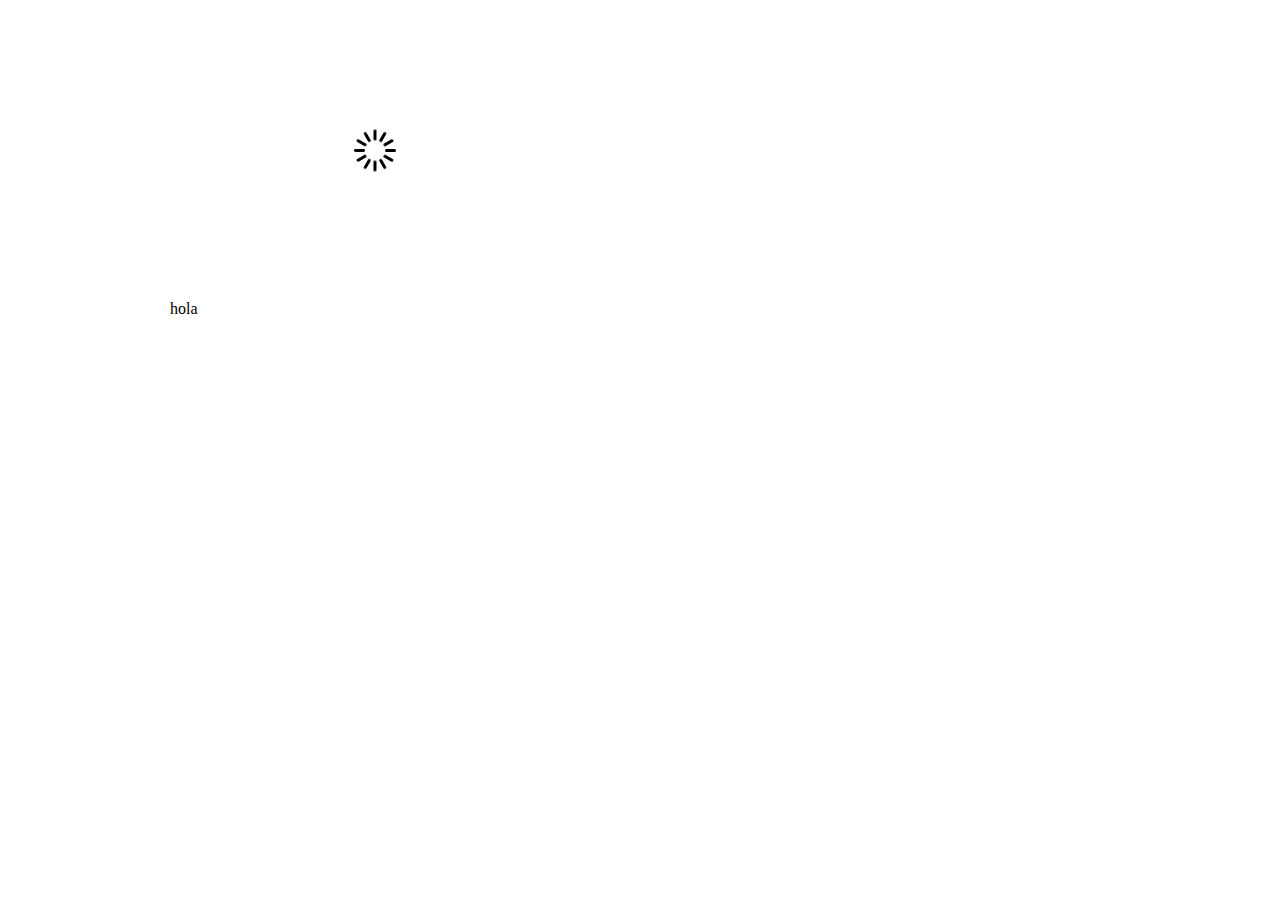
==== index.html @ 8a8f381c "primera version" ====
<!DOCTYPE html PUBLIC "-//W3C//DTD XHTML 1.0 Transitional//EN" "http://www.w3.org/TR/xhtml1/DTD/xhtml1-transitional.dtd">
<html xmlns="http://www.w3.org/1999/xhtml" lang="es-ES">
<head>
<meta http-equiv="Content-Type" content="text/html; charset=utf-8" />
<title>Mi titulo</title>
    
<link href="favicon.ico" type="image/x-icon" rel="icon" />
<link rel="stylesheet" type="text/css" href="css/reset.css" />
<link rel="stylesheet" type="text/css" href="css/style.css" />
<script type="text/javascript" src="http://www.google.com/jsapi"></script>
<script type="text/javascript">
  //google.load("jquery", "1");
  //google.load("jqueryui", "1");
  //google.load("swfobject", "2.2");
</script>
<script type="text/javascript" src="js/jquery.js"></script>
<script type="text/javascript" src="js/spin.js"></script>

<!--[if IE]>
<script type="text/javascript" src="js/PIE.js"></script>
<script type="text/javascript" src="js/addPIE.js"></script>

<![endif]-->
    <!--[if lte IE 6]>
<link rel="stylesheet" type="text/css" href="css/ie6.css" />    <![endif]-->
    <!--[if lte IE 8]>
<link rel="stylesheet" type="text/css" href="css/ie.css" />    <![endif]-->
    <script type="text/javascript">
        $(document).ready(function() {
        $('#header').spin();
       // $('#header').spin("stop");
            })
    </script>
</head>
<body>    
  <div id="main">
    <div id="header" style="width:410px;height:300px">
    
    </div>
    
    <div id="content">
    
    </div>  
    
    <div id="footer">
     <a id="click">hola</a>
    </div>      
  
  </div>
</body>
</html>
---- css/style.css ----
a 
{
    text-decoration: none;
}

body
{
   font-family: Trebuchet MS;    
}
.shadow {
text-shadow:#666666 1px 1px 1px;
filter: progid:DXImageTransform.Microsoft.Shadow(color='#666666', Direction=135, Strength=2);
}

#main
{
    width: 940px;
    margin: 0 auto;
    position: relative;
}
/********header**********/
#header
{
    
}
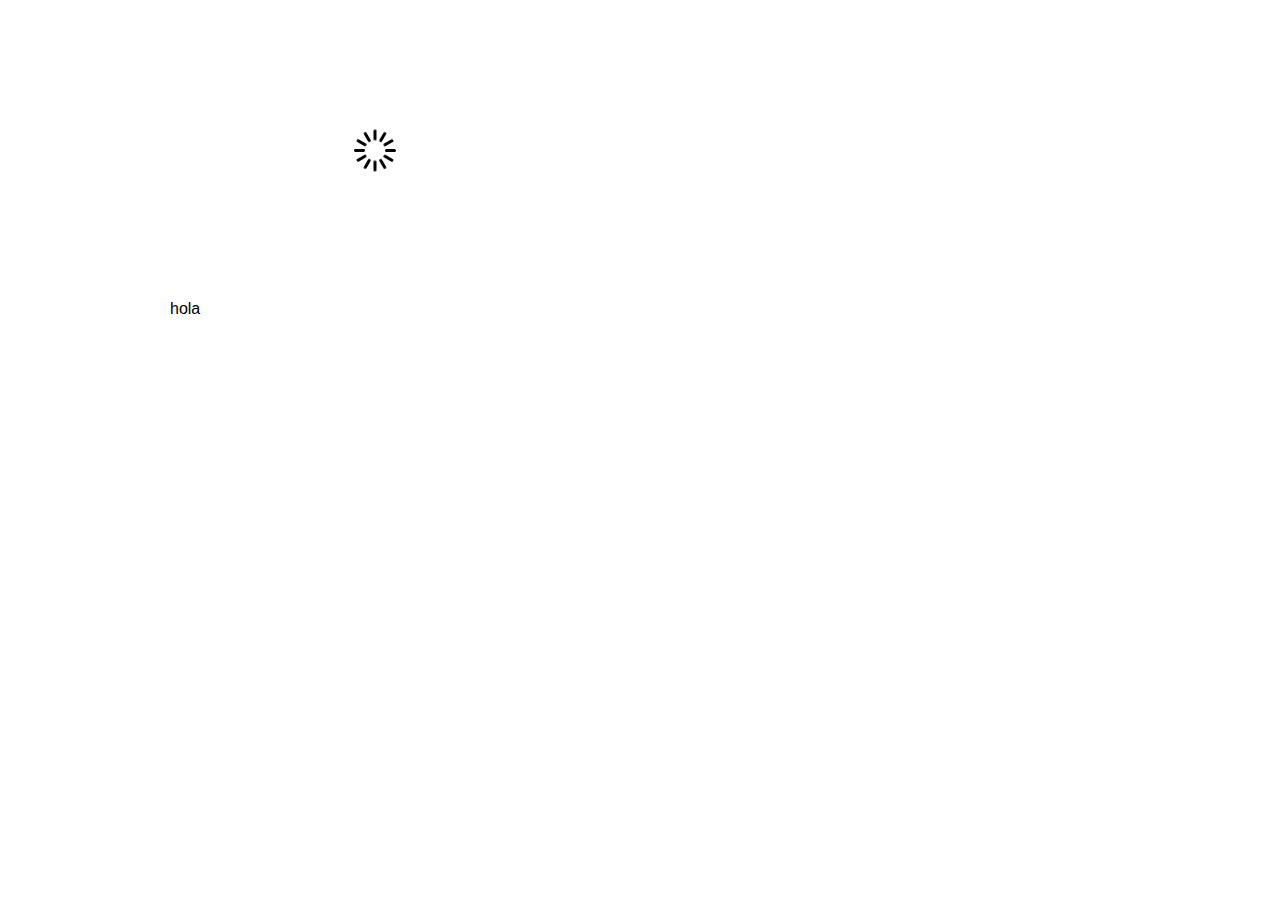
==== commit 81ca2932: "message test" ====
--- a/index.html
+++ b/index.html
@@ -12,6 +12,7 @@
   //google.load("jquery", "1");
   //google.load("jqueryui", "1");
   //google.load("swfobject", "2.2");
+  
 </script>
 <script type="text/javascript" src="js/jquery.js"></script>
 <script type="text/javascript" src="js/spin.js"></script>
@@ -37,11 +38,9 @@
     <div id="header" style="width:410px;height:300px">
     
     </div>
-    
     <div id="content">
     
     </div>  
-    
     <div id="footer">
      <a id="click">hola</a>
     </div>      
--- a/css/style.css
+++ b/css/style.css
@@ -1,8 +1,8 @@
 a 
 {
     text-decoration: none;
+    font-family: arial;
 }
-
 body
 {
    font-family: Trebuchet MS;    
@@ -11,7 +11,6 @@
 text-shadow:#666666 1px 1px 1px;
 filter: progid:DXImageTransform.Microsoft.Shadow(color='#666666', Direction=135, Strength=2);
 }
-
 #main
 {
     width: 940px;
@@ -21,6 +20,6 @@
 /********header**********/
 #header
 {
-    
+    font-family: Arial;
 }
 
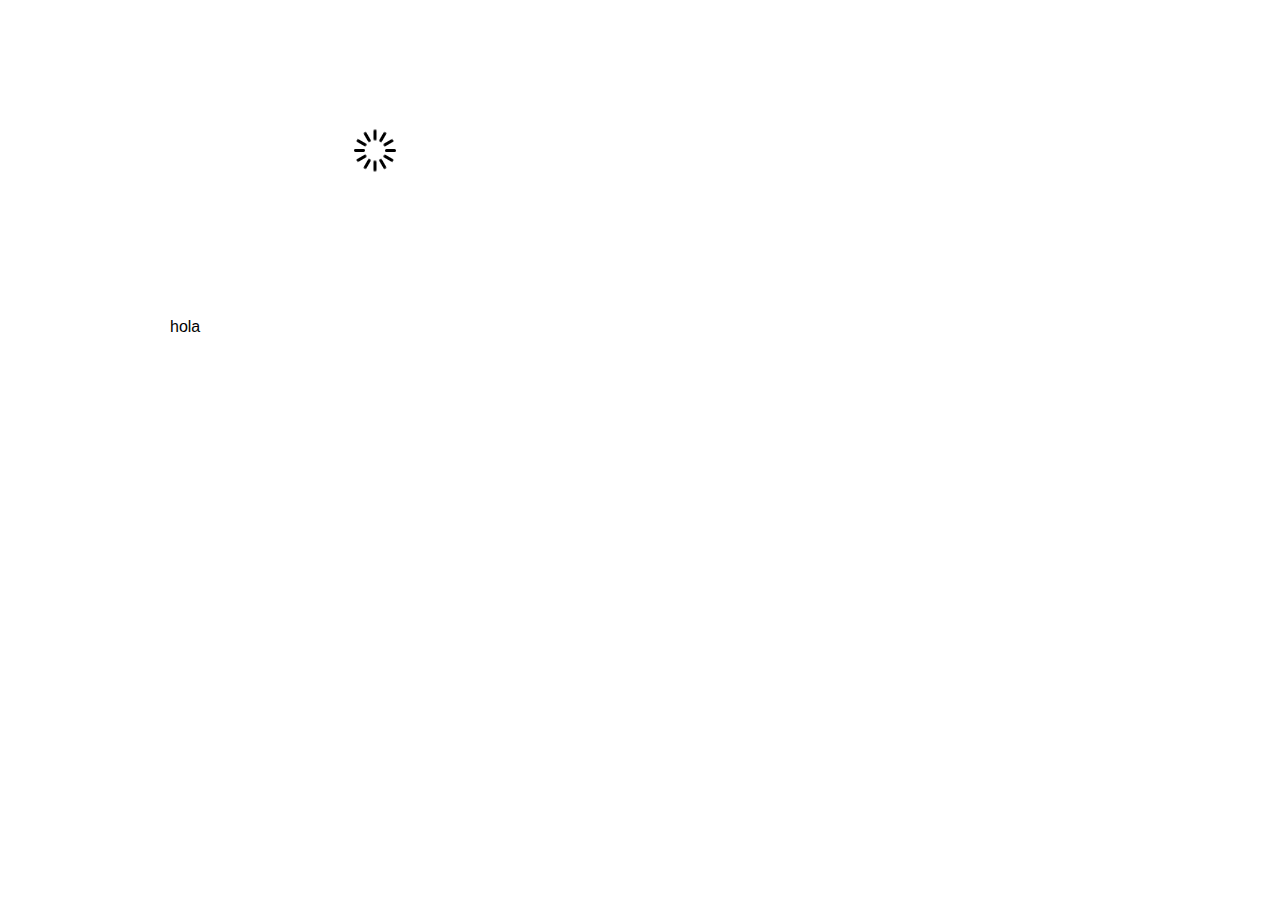
==== commit a735c446: "add changes" ====
--- a/index.html
+++ b/index.html
@@ -1,50 +1,36 @@
 <!DOCTYPE html PUBLIC "-//W3C//DTD XHTML 1.0 Transitional//EN" "http://www.w3.org/TR/xhtml1/DTD/xhtml1-transitional.dtd">
-<html xmlns="http://www.w3.org/1999/xhtml" lang="es-ES">
-<head>
-<meta http-equiv="Content-Type" content="text/html; charset=utf-8" />
-<title>Mi titulo</title>
+<html lang="es-ES" xmlns="http://www.w3.org/1999/xhtml">
+  <head>
+    <meta content="text/html; charset=utf-8" http-equiv="Content-Type" />
+    <title>Mi titulo</title>
+    <link href="favicon.ico" rel="icon" type="image/x-icon" />
+    <link href="css/reset.css" rel="stylesheet" type="text/css" />
+    <link href="css/style.css" rel="stylesheet" type="text/css" />
+    <script type="text/javascript" src="http://www.google.com/jsapi"></script><script type="text/javascript">
+    //google.load("jquery", "1");
+    //google.load("jqueryui", "1");
+    //google.load("swfobject", "2.2");
     
-<link href="favicon.ico" type="image/x-icon" rel="icon" />
-<link rel="stylesheet" type="text/css" href="css/reset.css" />
-<link rel="stylesheet" type="text/css" href="css/style.css" />
-<script type="text/javascript" src="http://www.google.com/jsapi"></script>
-<script type="text/javascript">
-  //google.load("jquery", "1");
-  //google.load("jqueryui", "1");
-  //google.load("swfobject", "2.2");
-  
-</script>
-<script type="text/javascript" src="js/jquery.js"></script>
-<script type="text/javascript" src="js/spin.js"></script>
-
-<!--[if IE]>
+    </script><script type="text/javascript" src="js/jquery.js"></script><script type="text/javascript" src="js/spin.js"></script><!--[if IE]>
 <script type="text/javascript" src="js/PIE.js"></script>
 <script type="text/javascript" src="js/addPIE.js"></script>
 
-<![endif]-->
-    <!--[if lte IE 6]>
-<link rel="stylesheet" type="text/css" href="css/ie6.css" />    <![endif]-->
-    <!--[if lte IE 8]>
-<link rel="stylesheet" type="text/css" href="css/ie.css" />    <![endif]-->
-    <script type="text/javascript">
-        $(document).ready(function() {
-        $('#header').spin();
-       // $('#header').spin("stop");
-            })
-    </script>
-</head>
-<body>    
-  <div id="main">
-    <div id="header" style="width:410px;height:300px">
-    
+<![endif]--><!--[if lte IE 6]>
+<link rel="stylesheet" type="text/css" href="css/ie6.css" />    <![endif]--><!--[if lte IE 8]>
+<link rel="stylesheet" type="text/css" href="css/ie.css" />    <![endif]--><script type="text/javascript">
+    $(document).ready(function() {
+      $('#header').spin();
+      // $('#header').spin("stop");
+    })
+    </script> </head>
+  <body>
+    <div id="main">
+      <div id="header" style="width:410px;height:300px">
+        &nbsp;</div>
+      <div id="content">
+        &nbsp;</div>
+      <div id="footer">
+        <a id="click">hola</a></div>
     </div>
-    <div id="content">
-    
-    </div>  
-    <div id="footer">
-     <a id="click">hola</a>
-    </div>      
-  
-  </div>
-</body>
-</html>+  </body>
+</html>
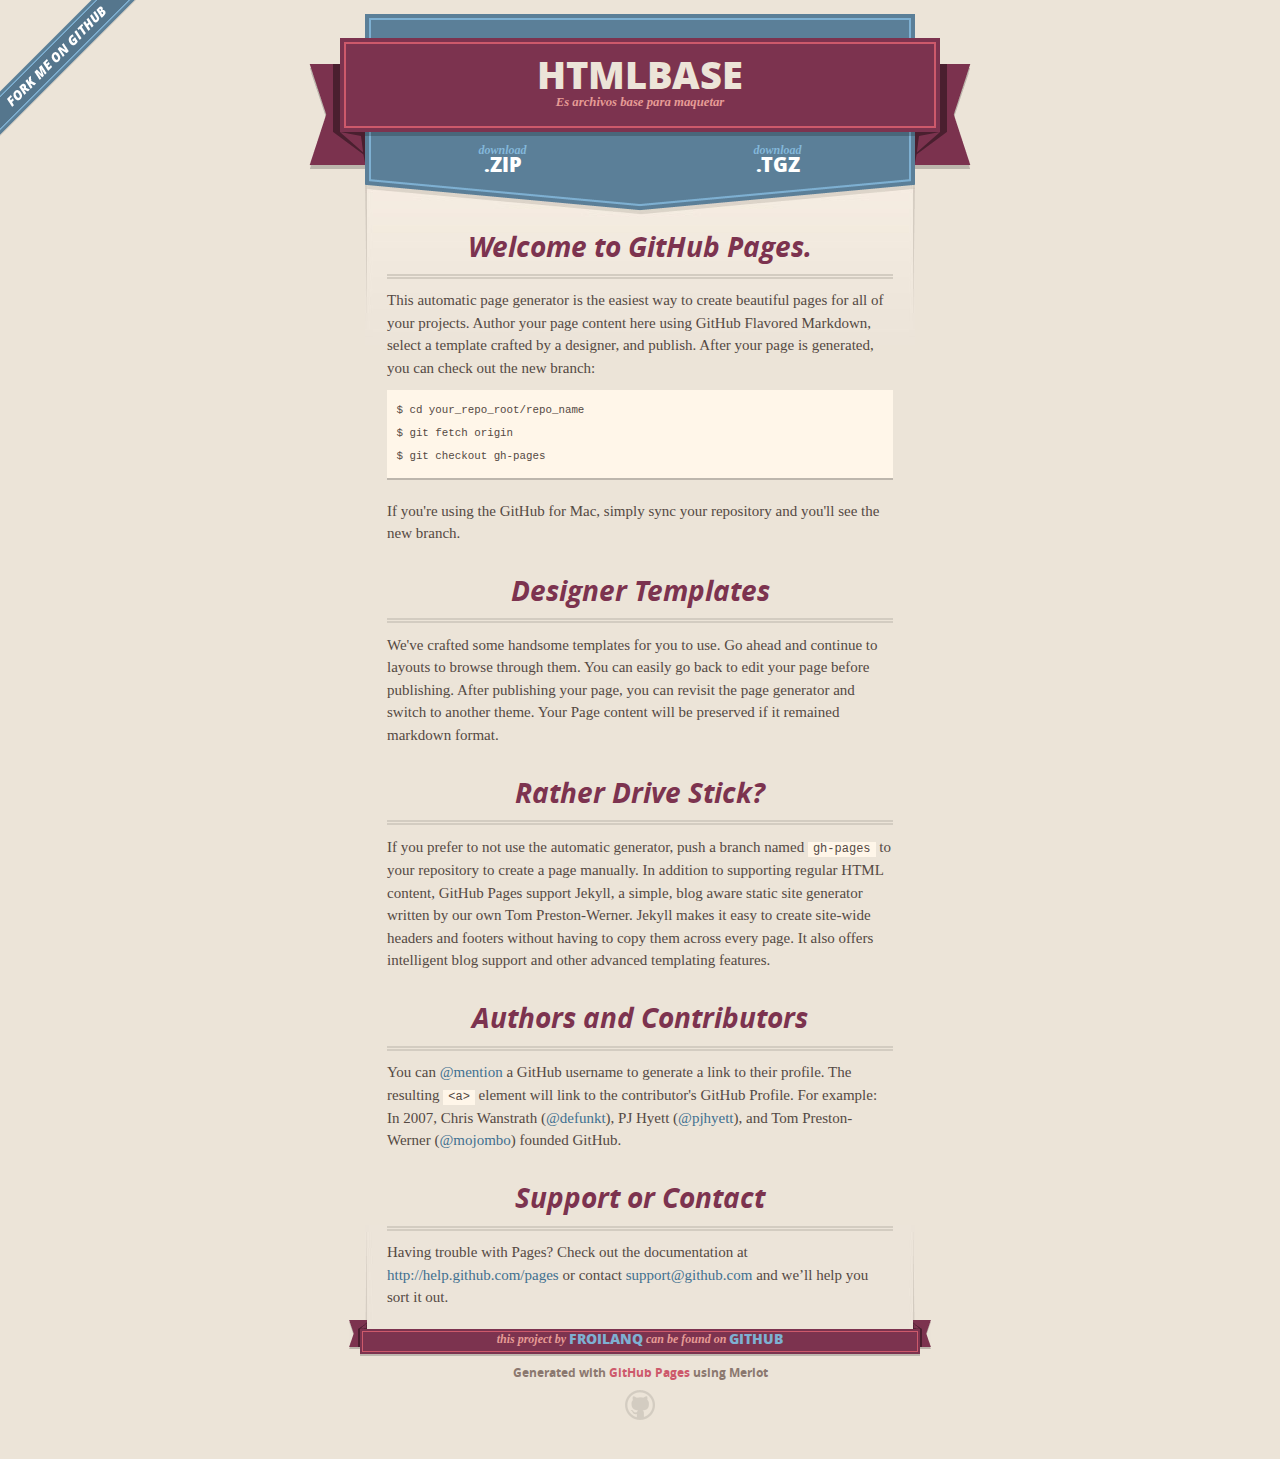
==== commit 1a3b51e4: "Create gh-pages branch via GitHub" ====
--- a/index.html
+++ b/index.html
@@ -1,36 +1,98 @@
-<!DOCTYPE html PUBLIC "-//W3C//DTD XHTML 1.0 Transitional//EN" "http://www.w3.org/TR/xhtml1/DTD/xhtml1-transitional.dtd">
-<html lang="es-ES" xmlns="http://www.w3.org/1999/xhtml">
+<!DOCTYPE html>
+<html>
   <head>
-    <meta content="text/html; charset=utf-8" http-equiv="Content-Type" />
-    <title>Mi titulo</title>
-    <link href="favicon.ico" rel="icon" type="image/x-icon" />
-    <link href="css/reset.css" rel="stylesheet" type="text/css" />
-    <link href="css/style.css" rel="stylesheet" type="text/css" />
-    <script type="text/javascript" src="http://www.google.com/jsapi"></script><script type="text/javascript">
-    //google.load("jquery", "1");
-    //google.load("jqueryui", "1");
-    //google.load("swfobject", "2.2");
+    <meta charset='utf-8'>
+    <meta http-equiv="X-UA-Compatible" content="chrome=1">
+    <meta name="viewport" content="width=640" />
+
+    <link rel="stylesheet" href="stylesheets/core.css" media="screen"/>
+    <link rel="stylesheet" href="stylesheets/mobile.css" media="handheld, only screen and (max-device-width:640px)"/>
+    <link rel="stylesheet" href="stylesheets/pygment_trac.css"/>
+
+    <script type="text/javascript" src="javascripts/modernizr.js"></script>
+    <script type="text/javascript" src="https://ajax.googleapis.com/ajax/libs/jquery/1.7.1/jquery.min.js"></script>
+    <script type="text/javascript" src="javascripts/headsmart.min.js"></script>
+    <script type="text/javascript">
+      $(document).ready(function () {
+        $('#main_content').headsmart()
+      })
+    </script>
+    <title>Htmlbase by froilanq</title>
+  </head>
+
+  <body>
+    <a id="forkme_banner" href="https://github.com/froilanq/htmlBase">View on GitHub</a>
+    <div class="shell">
+
+      <header>
+        <span class="ribbon-outer">
+          <span class="ribbon-inner">
+            <h1>Htmlbase</h1>
+            <h2>Es archivos base para maquetar</h2>
+          </span>
+          <span class="left-tail"></span>
+          <span class="right-tail"></span>
+        </span>
+      </header>
+
+      <section id="downloads">
+        <span class="inner">
+          <a href="https://github.com/froilanq/htmlBase/zipball/master" class="zip"><em>download</em> .ZIP</a><a href="https://github.com/froilanq/htmlBase/tarball/master" class="tgz"><em>download</em> .TGZ</a>
+        </span>
+      </section>
+
+
+      <span class="banner-fix"></span>
+
+
+      <section id="main_content">
+        <h3>
+<a name="welcome-to-github-pages" class="anchor" href="#welcome-to-github-pages"><span class="octicon octicon-link"></span></a>Welcome to GitHub Pages.</h3>
+
+<p>This automatic page generator is the easiest way to create beautiful pages for all of your projects. Author your page content here using GitHub Flavored Markdown, select a template crafted by a designer, and publish. After your page is generated, you can check out the new branch:</p>
+
+<pre><code>$ cd your_repo_root/repo_name
+$ git fetch origin
+$ git checkout gh-pages
+</code></pre>
+
+<p>If you're using the GitHub for Mac, simply sync your repository and you'll see the new branch.</p>
+
+<h3>
+<a name="designer-templates" class="anchor" href="#designer-templates"><span class="octicon octicon-link"></span></a>Designer Templates</h3>
+
+<p>We've crafted some handsome templates for you to use. Go ahead and continue to layouts to browse through them. You can easily go back to edit your page before publishing. After publishing your page, you can revisit the page generator and switch to another theme. Your Page content will be preserved if it remained markdown format.</p>
+
+<h3>
+<a name="rather-drive-stick" class="anchor" href="#rather-drive-stick"><span class="octicon octicon-link"></span></a>Rather Drive Stick?</h3>
+
+<p>If you prefer to not use the automatic generator, push a branch named <code>gh-pages</code> to your repository to create a page manually. In addition to supporting regular HTML content, GitHub Pages support Jekyll, a simple, blog aware static site generator written by our own Tom Preston-Werner. Jekyll makes it easy to create site-wide headers and footers without having to copy them across every page. It also offers intelligent blog support and other advanced templating features.</p>
+
+<h3>
+<a name="authors-and-contributors" class="anchor" href="#authors-and-contributors"><span class="octicon octicon-link"></span></a>Authors and Contributors</h3>
+
+<p>You can <a href="https://github.com/blog/821" class="user-mention">@mention</a> a GitHub username to generate a link to their profile. The resulting <code>&lt;a&gt;</code> element will link to the contributor's GitHub Profile. For example: In 2007, Chris Wanstrath (<a href="https://github.com/defunkt" class="user-mention">@defunkt</a>), PJ Hyett (<a href="https://github.com/pjhyett" class="user-mention">@pjhyett</a>), and Tom Preston-Werner (<a href="https://github.com/mojombo" class="user-mention">@mojombo</a>) founded GitHub.</p>
+
+<h3>
+<a name="support-or-contact" class="anchor" href="#support-or-contact"><span class="octicon octicon-link"></span></a>Support or Contact</h3>
+
+<p>Having trouble with Pages? Check out the documentation at <a href="http://help.github.com/pages">http://help.github.com/pages</a> or contact <a href="mailto:support@github.com">support@github.com</a> and we’ll help you sort it out.</p>
+      </section>
+
+      <footer>
+        <span class="ribbon-outer">
+          <span class="ribbon-inner">
+            <p>this project by <a href="https://github.com/froilanq">froilanq</a> can be found on <a href="https://github.com/froilanq/htmlBase">GitHub</a></p>
+          </span>
+          <span class="left-tail"></span>
+          <span class="right-tail"></span>
+        </span>
+        <p>Generated with <a href="http://pages.github.com">GitHub Pages</a> using Merlot</p>
+        <span class="octocat"></span>
+      </footer>
+
+    </div>
+
     
-    </script><script type="text/javascript" src="js/jquery.js"></script><script type="text/javascript" src="js/spin.js"></script><!--[if IE]>
-<script type="text/javascript" src="js/PIE.js"></script>
-<script type="text/javascript" src="js/addPIE.js"></script>
-
-<![endif]--><!--[if lte IE 6]>
-<link rel="stylesheet" type="text/css" href="css/ie6.css" />    <![endif]--><!--[if lte IE 8]>
-<link rel="stylesheet" type="text/css" href="css/ie.css" />    <![endif]--><script type="text/javascript">
-    $(document).ready(function() {
-      $('#header').spin();
-      // $('#header').spin("stop");
-    })
-    </script> </head>
-  <body>
-    <div id="main">
-      <div id="header" style="width:410px;height:300px">
-        &nbsp;</div>
-      <div id="content">
-        &nbsp;</div>
-      <div id="footer">
-        <a id="click">hola</a></div>
-    </div>
   </body>
 </html>
--- a/stylesheets/core.css
+++ b/stylesheets/core.css
@@ -0,0 +1,3 @@
+@import url("screen.css");
+@import url("non-screen.css") handheld;
+@import url("non-screen.css") only screen and (max-device-width:640px);--- a/stylesheets/mobile.css
+++ b/stylesheets/mobile.css
@@ -0,0 +1,510 @@
+/* Generated by Font Squirrel (http://www.fontsquirrel.com) on February 9, 2012 */
+
+
+@font-face {
+  font-family: 'Open Sans';
+  src: url('../fonts/opensans-regular-webfont.eot');
+  src: url('../fonts/opensans-regular-webfont.eot?#iefix') format('embedded-opentype'),
+       url('../fonts/opensans-regular-webfont.woff') format('woff'),
+       url('../fonts/opensans-regular-webfont.ttf') format('truetype'),
+       url('../fonts/opensans-regular-webfont.svg#OpenSansRegular') format('svg');
+  font-weight: normal;
+  font-style: normal;
+}
+
+@font-face {
+  font-family: 'Open Sans';
+  src: url('../fonts/opensans-italic-webfont.eot');
+  src: url('../fonts/opensans-italic-webfont.eot?#iefix') format('embedded-opentype'),
+       url('../fonts/opensans-italic-webfont.woff') format('woff'),
+       url('../fonts/opensans-italic-webfont.ttf') format('truetype'),
+       url('../fonts/opensans-italic-webfont.svg#OpenSansItalic') format('svg');
+  font-weight: normal;
+  font-style: italic;
+}
+
+@font-face {
+  font-family: 'Open Sans';
+  src: url('../fonts/opensans-bold-webfont.eot');
+  src: url('../fonts/opensans-bold-webfont.eot?#iefix') format('embedded-opentype'),
+       url('../fonts/opensans-bold-webfont.woff') format('woff'),
+       url('../fonts/opensans-bold-webfont.ttf') format('truetype'),
+       url('../fonts/opensans-bold-webfont.svg#OpenSansBold') format('svg');
+  font-weight: bold;
+  font-style: normal;
+}
+
+@font-face {
+  font-family: 'Open Sans';
+  src: url('../fonts/opensans-bolditalic-webfont.eot');
+  src: url('../fonts/opensans-bolditalic-webfont.eot?#iefix') format('embedded-opentype'),
+       url('../fonts/opensans-bolditalic-webfont.woff') format('woff'),
+       url('../fonts/opensans-bolditalic-webfont.ttf') format('truetype'),
+       url('../fonts/opensans-bolditalic-webfont.svg#OpenSansBoldItalic') format('svg');
+  font-weight: bold;
+  font-style: italic;
+}
+
+@font-face {
+  font-family: 'Open Sans';
+  src: url('../fonts/opensans-extrabold-webfont.eot');
+  src: url('../fonts/opensans-extrabold-webfont.eot?#iefix') format('embedded-opentype'),
+       url('../fonts/opensans-extrabold-webfont.woff') format('woff'),
+       url('../fonts/opensans-extrabold-webfont.ttf') format('truetype'),
+       url('../fonts/opensans-extrabold-webfont.svg#OpenSansExtrabold') format('svg');
+  font-weight: bolder;
+  font-style: normal;
+}
+
+
+/* http://meyerweb.com/eric/tools/css/reset/ 
+   v2.0 | 20110126
+   License: none (public domain)
+*/
+
+html, body, div, span, applet, object, iframe,
+h1, h2, h3, h4, h5, h6, p, blockquote, pre,
+a, abbr, acronym, address, big, cite, code,
+del, dfn, em, img, ins, kbd, q, s, samp,
+small, strike, strong, sub, sup, tt, var,
+b, u, i, center,
+dl, dt, dd, ol, ul, li,
+fieldset, form, label, legend,
+table, caption, tbody, tfoot, thead, tr, th, td,
+article, aside, canvas, details, embed, 
+figure, figcaption, footer, header, hgroup, 
+menu, nav, output, ruby, section, summary,
+time, mark, audio, video {
+  margin: 0;
+  padding: 0;
+  border: 0;
+  font-size: 100%;
+  font: inherit;
+  vertical-align: baseline;
+}
+/* HTML5 display-role reset for older browsers */
+article, aside, details, figcaption, figure, 
+footer, header, hgroup, menu, nav, section {
+  display: block;
+}
+body {
+  line-height: 1;
+}
+ol, ul {
+  list-style: none;
+}
+blockquote, q {
+  quotes: none;
+}
+blockquote:before, blockquote:after,
+q:before, q:after {
+  content: '';
+  content: none;
+}
+table {
+  border-collapse: collapse;
+  border-spacing: 0;
+}
+
+header, footer, section {
+  display: block;
+  position: relative;
+}
+
+/* STYLES */
+
+div.shell {
+  display: block;
+  width: 640px;
+  margin: 0 auto;
+}
+
+a#forkme_banner {
+  display: none;
+}
+
+/* header */
+
+header {
+  position: relative;
+  z-index: 2;
+  margin: 0;
+  max-width: 640px;
+  top: 51px;
+}
+
+header span.ribbon-inner {
+  position: relative;
+  display: block;
+  background-color: #cd596b;
+  border: 8px solid #7c334f;
+  padding: 6px;
+  z-index: 1;
+}
+
+header span.left-tail, header span.right-tail {
+  position: relative;
+  display: block;
+  width: 19px;
+  height: 10px;
+  background: transparent url(../images/ribbon-tail-sprite-2x.png) 0 0 no-repeat;
+  position: absolute;
+  bottom: -10px;
+  z-index: 0;
+}
+
+header span.left-tail {
+  background-position: 0 0;
+  left: 0;
+}
+
+header span.right-tail {
+  background-position: -19px 0;
+  right: 0;
+}
+
+header h1 {
+  background-color: #7c334f;
+  font-size: 2em;
+  font-weight: bolder;
+  font-style: normal;
+  text-transform: uppercase;
+  color: #ece4d8;
+  text-align: center;
+  line-height:1;  
+  padding: 14px 20px 0;
+}
+
+header h2 {
+  background-color: #7c334f;
+  font: bold italic .85em/1.5 Georgia, Times, “Times New Roman”, serif;
+  color: #e69b95;
+  padding-bottom: 14px;
+  margin-top: -3px;
+  text-align: center;
+}
+
+section#downloads {
+  position: relative;
+  display: block;
+  height: 171px;
+  width: 602px;
+  padding-bottom: 150px;
+  margin: 51px auto -250px;
+  z-index: 1;
+  background: transparent url(../images/shield.png) center 0 no-repeat;
+}
+
+section#downloads a {
+  display: none;
+}
+
+span.banner-fix {
+  background: transparent url(../images/shield-fallback.png) center top no-repeat;
+  display: block;
+  height: 31px;
+  position: absolute;
+  width: 640px;
+  top: 20px;
+
+}
+
+section#main_content {
+  z-index: 2;
+  padding: 20px 40px 0;
+  min-height:185px;
+}
+
+/* footer */
+
+footer {
+  background: none;
+  padding-top: 104px;
+  margin: -94px auto 40px;
+  max-width:640px;
+  text-align: center;
+}
+
+footer span.ribbon-outer {
+  display: block;
+  position: relative;
+  border-bottom: 2px solid #bdb6ad;
+}
+
+footer span.ribbon-inner {
+  position: relative;
+  display: block;
+  background-color: #cd596b;
+  border: 8px solid #7c334f;
+  padding: 6px;
+  z-index: 1;
+}
+
+footer p {
+  font-family: 'Open Sans', sans-serif;
+  font-weight: bold;
+  font-size: .6em;
+  color: #8b786f;
+}
+
+footer a {
+  color: #cd596b;
+}
+
+footer span.ribbon-inner p {
+  background-color: #7c334f;
+  margin: 0;
+  color: #e69b95;
+  font: bold italic 22px/1 Georgia, Times, “Times New Roman”, serif;
+  height: auto;
+  line-height: 1.1;
+  padding: 20px 0px 10px;
+}
+
+footer span.ribbon-inner a {
+  display: block;
+  position: relative;
+  bottom: 0;
+  color: #7eb0d2;
+  font-family: 'Open Sans', sans-serif;
+  text-transform: uppercase;
+  font-style: normal;
+  font-weight: bolder;
+  font-size: 38px;
+  padding-bottom: 10px;
+}
+
+footer span.ribbon-inner a:hover {
+  color: #7eb0d2;
+}
+
+footer span.left-tail, footer span.right-tail {
+  position: relative;
+  display: block;
+  width: 23px;
+  height: 126px;
+  background: transparent url(../images/small-ribbon-tail-sprite-2x.png) 0 0 no-repeat;
+  position: absolute;
+  top: -126px;
+  z-index: 0;
+}
+
+footer span.left-tail {
+  background-position: 0 0;
+  left: 0;
+}
+
+footer span.right-tail {
+  background-position: -23px 0;
+  right: 0;
+}
+
+footer span.octocat {
+  background: transparent url(../images/octocat-2x.png) 0 0 no-repeat;
+  display: block;
+  width: 60px;
+  height: 60px;
+  margin: 20px auto 0;}
+
+/* content */
+
+body {
+  background: #ece4d8;
+  font: normal normal 30px/1.5 Georgia, Palatino,” Palatino Linotype”, Times, “Times New Roman”, serif;
+  color: #544943;
+  -webkit-font-smoothing: antialiased;
+}
+
+a, a:hover {
+  color: #417090;
+}
+
+a {
+  text-decoration: none;
+}
+
+a:hover {
+  text-decoration: underline;
+}
+
+h1,h2,h3,h4,h5,h6 {
+  font-family: 'Open Sans', sans-serif;
+  font-weight: bold;
+}
+
+p {
+  margin: .7em 0 0;
+}
+
+strong {
+  font-weight: bold;
+}
+
+em {
+  font-style: italic;
+}
+
+ol {
+  margin: .7em 0;
+  list-style-type: decimal;
+  padding-left: 1.35em;
+}
+
+ul {
+  margin: .7em 0;
+  padding-left: 1.35em;
+}
+
+ul li {
+  padding-left: 20px;
+  background: transparent url(../images/chevron-2x.png) left 15px no-repeat;
+}
+
+blockquote {
+  font-family: 'Open Sans', sans-serif;
+  margin: 20px 0;
+  color: #8b786f;
+  padding-left: 1.35em;
+  background: transparent url('../images/blockquote-gfx-2x.png') 0 8px no-repeat;
+}
+
+img {
+  -webkit-box-shadow: 0px 4px 0px #bdb6ad;
+  -moz-box-shadow: 0px 4px 0px #bdb6ad;
+  box-shadow: 0px 4px 0px #bdb6ad;
+  border: 4px solid #fff6e9;
+  max-width: 556px;
+}
+
+hr {
+  border: none;
+  outline: none;
+  height: 42px;
+  background: transparent url('../images/hr-2x.jpg') center center repeat-x;
+  margin: 0 0 20px;
+}
+
+code {
+  background: #fff6e9;
+  font: normal normal .9em/1.7 "Lucida Sans Typewriter", "Lucida Console", Monaco, "Bitstream Vera Sans Mono", monospace;
+  padding: 0 5px 1px;
+}
+
+pre {
+  margin: 10px 0 20px;
+  padding: .7em;
+  background: #fff6e9;
+  border-bottom: 4px solid #bdb6ad;
+  font: normal normal .9em/1.7 "Lucida Sans Typewriter", "Lucida Console", Monaco, "Bitstream Vera Sans Mono", monospace;
+  overflow: auto;
+}
+
+table {
+  background: #fff6e9;
+  display: table;
+  width: 100%;
+  border-collapse: separate;
+  border-bottom: 4px solid #bdb6ad;
+  margin: 10px 0;
+}
+
+tr {
+  display: table-row;
+}
+
+th {
+  display: table-cell;
+  padding: 2px 10px;
+  border: solid #ece4d8;
+  border-width: 0 4px 4px 0;
+  color: #cd596b;
+  font-family: 'Open Sans', sans-serif;
+  font-weight: bold;
+  font-size: .85em;
+}
+
+td {
+  display: table-cell;
+  padding: 0 .7em;
+  border: solid #ece4d8;
+  border-width: 0 4px 4px 0;
+}
+
+td:last-child, th:last-child {
+  border-right: none;
+}
+
+tr:last-child td {
+  border-bottom: none;
+}
+
+dl {
+  margin: .7em 0 20px;
+}
+
+dt {
+  font-family: 'Open Sans', sans-serif;
+  font-weight: bold;
+}
+
+dd {
+  padding-left: 1.35em;
+}
+
+dd p:first-child {
+  margin-top: 0;
+}
+
+/* Content based headers */
+
+#main_content > .header-level-1:first-child,
+#main_content > .header-level-2:first-child,
+#main_content > .header-level-3:first-child,
+#main_content > .header-level-4:first-child,
+#main_content > .header-level-5:first-child,
+#main_content > .header-level-6:first-child {
+  margin-top: 0;
+}
+
+.header-level-1 {
+  font-size: 1.85em;
+  border-bottom: .2em double #d3ccc1;
+  color: #7c334f;
+  text-align: center;
+  font-style: italic;
+  margin: 1.1em 0 .38em;
+  line-height: 1.2;
+  padding-bottom: 10px
+}
+
+.header-level-2 {
+  font-size: 1.58em;
+  color: #7c334f;
+  margin: .95em 0 .5em;
+  border-bottom: .1em solid #D3CCC1;
+  line-height: 1.2;
+  padding-bottom: 10px
+}
+
+.header-level-3 {
+  margin: 20px 0 10px;
+  font-size: 1.45em;
+}
+
+.header-level-4 {
+  margin: .6em 0;
+  font-size: 1.2em;
+  color: #cd596b;
+}
+
+.header-level-5 {
+  margin: .7em 0;
+  font-size: 1em;
+  color: #8b786f;
+}
+
+.header-level-6 {
+  margin: .8em 0;
+  font-size: .85em;
+  font-style: italic;
+}--- a/stylesheets/pygment_trac.css
+++ b/stylesheets/pygment_trac.css
@@ -0,0 +1,69 @@
+.highlight  { background: #ffffff; }
+.highlight .c { color: #999988; font-style: italic } /* Comment */
+.highlight .err { color: #a61717; background-color: #e3d2d2 } /* Error */
+.highlight .k { font-weight: bold } /* Keyword */
+.highlight .o { font-weight: bold } /* Operator */
+.highlight .cm { color: #999988; font-style: italic } /* Comment.Multiline */
+.highlight .cp { color: #999999; font-weight: bold } /* Comment.Preproc */
+.highlight .c1 { color: #999988; font-style: italic } /* Comment.Single */
+.highlight .cs { color: #999999; font-weight: bold; font-style: italic } /* Comment.Special */
+.highlight .gd { color: #000000; background-color: #ffdddd } /* Generic.Deleted */
+.highlight .gd .x { color: #000000; background-color: #ffaaaa } /* Generic.Deleted.Specific */
+.highlight .ge { font-style: italic } /* Generic.Emph */
+.highlight .gr { color: #aa0000 } /* Generic.Error */
+.highlight .gh { color: #999999 } /* Generic.Heading */
+.highlight .gi { color: #000000; background-color: #ddffdd } /* Generic.Inserted */
+.highlight .gi .x { color: #000000; background-color: #aaffaa } /* Generic.Inserted.Specific */
+.highlight .go { color: #888888 } /* Generic.Output */
+.highlight .gp { color: #555555 } /* Generic.Prompt */
+.highlight .gs { font-weight: bold } /* Generic.Strong */
+.highlight .gu { color: #800080; font-weight: bold; } /* Generic.Subheading */
+.highlight .gt { color: #aa0000 } /* Generic.Traceback */
+.highlight .kc { font-weight: bold } /* Keyword.Constant */
+.highlight .kd { font-weight: bold } /* Keyword.Declaration */
+.highlight .kn { font-weight: bold } /* Keyword.Namespace */
+.highlight .kp { font-weight: bold } /* Keyword.Pseudo */
+.highlight .kr { font-weight: bold } /* Keyword.Reserved */
+.highlight .kt { color: #445588; font-weight: bold } /* Keyword.Type */
+.highlight .m { color: #009999 } /* Literal.Number */
+.highlight .s { color: #d14 } /* Literal.String */
+.highlight .na { color: #008080 } /* Name.Attribute */
+.highlight .nb { color: #0086B3 } /* Name.Builtin */
+.highlight .nc { color: #445588; font-weight: bold } /* Name.Class */
+.highlight .no { color: #008080 } /* Name.Constant */
+.highlight .ni { color: #800080 } /* Name.Entity */
+.highlight .ne { color: #990000; font-weight: bold } /* Name.Exception */
+.highlight .nf { color: #990000; font-weight: bold } /* Name.Function */
+.highlight .nn { color: #555555 } /* Name.Namespace */
+.highlight .nt { color: #000080 } /* Name.Tag */
+.highlight .nv { color: #008080 } /* Name.Variable */
+.highlight .ow { font-weight: bold } /* Operator.Word */
+.highlight .w { color: #bbbbbb } /* Text.Whitespace */
+.highlight .mf { color: #009999 } /* Literal.Number.Float */
+.highlight .mh { color: #009999 } /* Literal.Number.Hex */
+.highlight .mi { color: #009999 } /* Literal.Number.Integer */
+.highlight .mo { color: #009999 } /* Literal.Number.Oct */
+.highlight .sb { color: #d14 } /* Literal.String.Backtick */
+.highlight .sc { color: #d14 } /* Literal.String.Char */
+.highlight .sd { color: #d14 } /* Literal.String.Doc */
+.highlight .s2 { color: #d14 } /* Literal.String.Double */
+.highlight .se { color: #d14 } /* Literal.String.Escape */
+.highlight .sh { color: #d14 } /* Literal.String.Heredoc */
+.highlight .si { color: #d14 } /* Literal.String.Interpol */
+.highlight .sx { color: #d14 } /* Literal.String.Other */
+.highlight .sr { color: #009926 } /* Literal.String.Regex */
+.highlight .s1 { color: #d14 } /* Literal.String.Single */
+.highlight .ss { color: #990073 } /* Literal.String.Symbol */
+.highlight .bp { color: #999999 } /* Name.Builtin.Pseudo */
+.highlight .vc { color: #008080 } /* Name.Variable.Class */
+.highlight .vg { color: #008080 } /* Name.Variable.Global */
+.highlight .vi { color: #008080 } /* Name.Variable.Instance */
+.highlight .il { color: #009999 } /* Literal.Number.Integer.Long */
+
+.type-csharp .highlight .k { color: #0000FF }
+.type-csharp .highlight .kt { color: #0000FF }
+.type-csharp .highlight .nf { color: #000000; font-weight: normal }
+.type-csharp .highlight .nc { color: #2B91AF }
+.type-csharp .highlight .nn { color: #000000 }
+.type-csharp .highlight .s { color: #A31515 }
+.type-csharp .highlight .sc { color: #A31515 }
